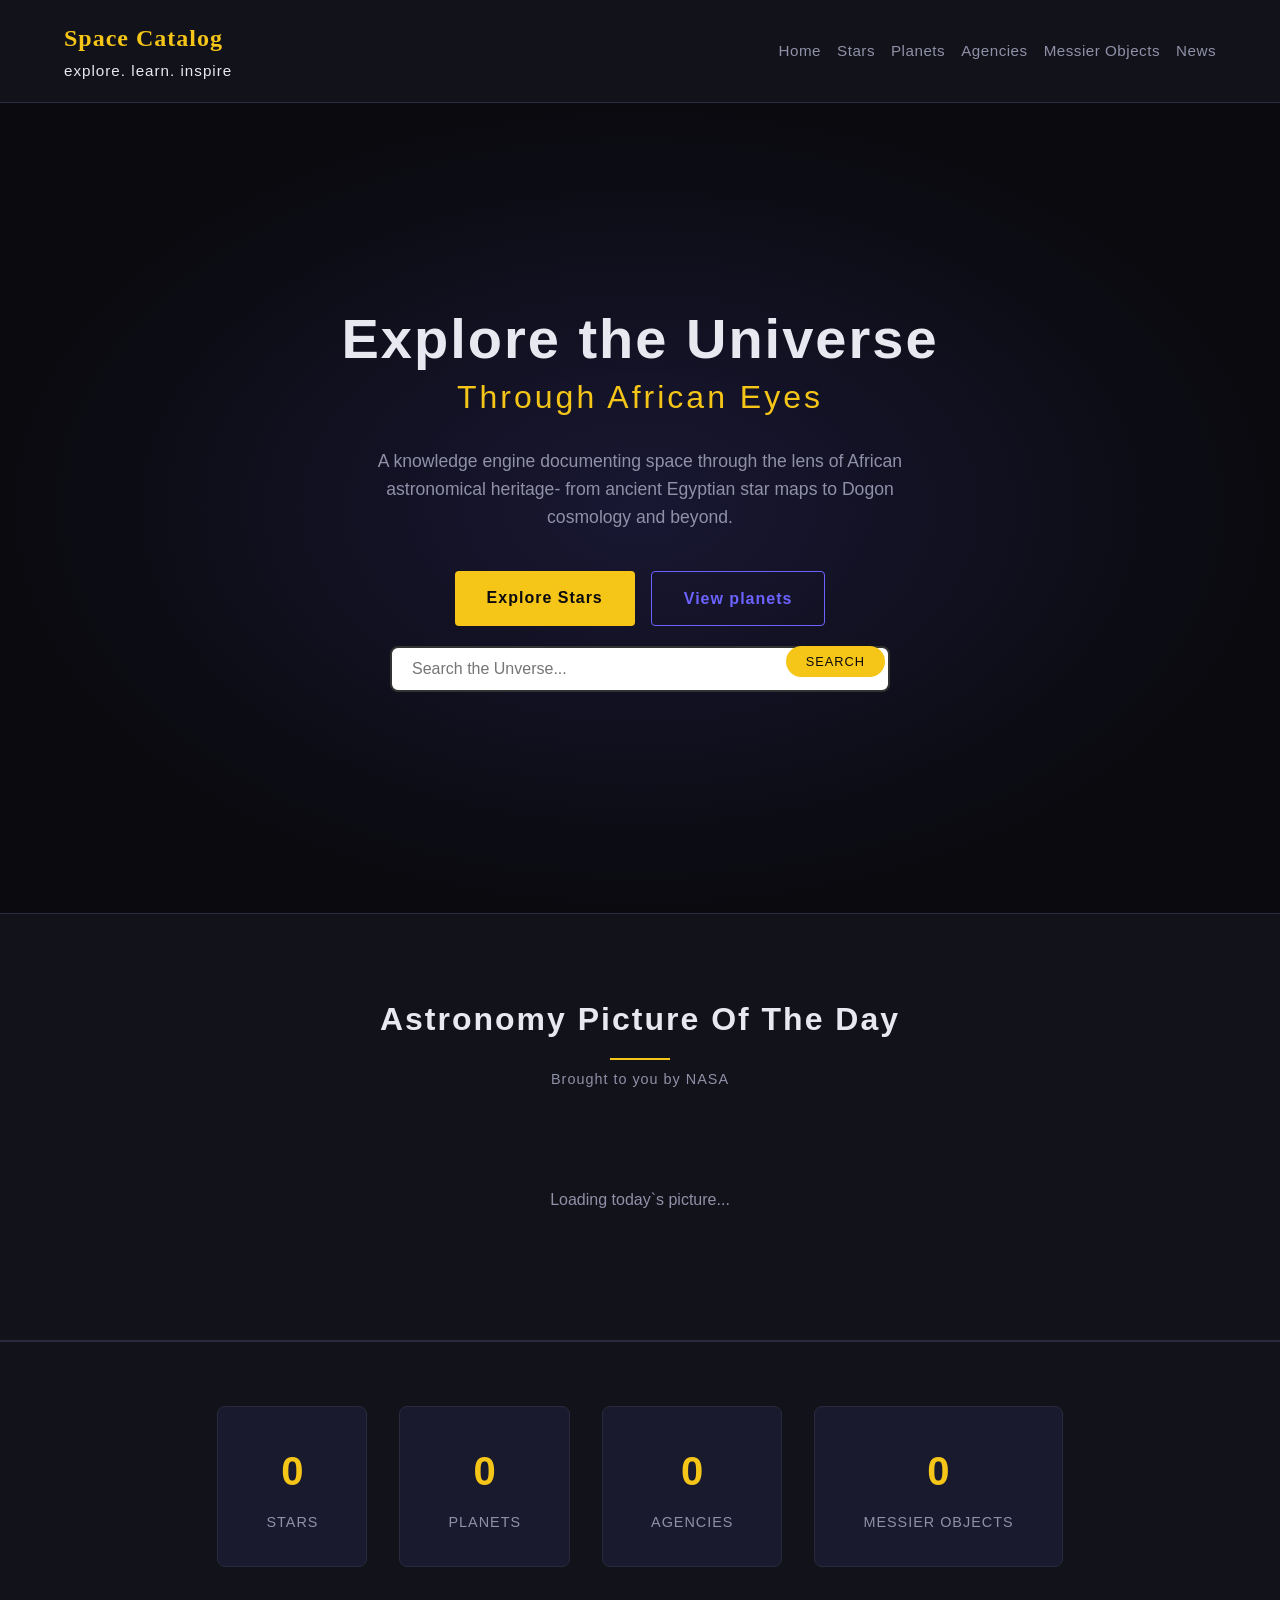
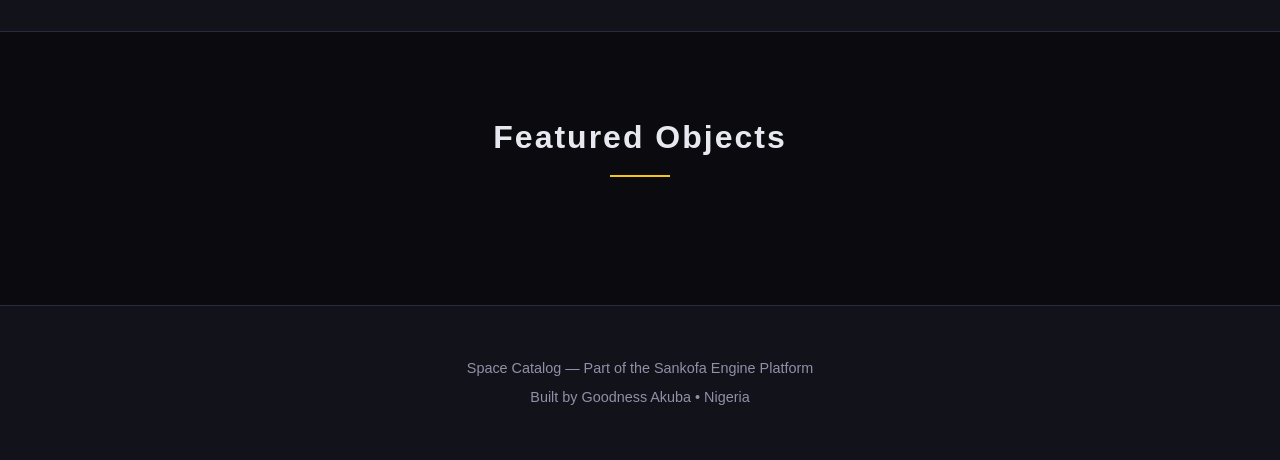
==== frontend/index.html @ db817db7 "update styles.css" ====
<!doctype html>
<html lang="en">
    <head>
        <meta charset="UTF-8" />
        <meta name="viewport" content="width=device-width initial-scale=1.0" />
        <title>Space Catalog</title>
        <link rel="stylesheet" href="style/css/styles.css" />
        <link rel="icon" type="image/png" href="logo.png" />
    </head>
    <body>
        <!--Navigation-->
        <nav class="navbar">
            <div class="nav-brand">
                <h1>Space Catalog</h1>
                <span>EXPLORE. LEARN. INSPIRE</span>
            </div>
            <ul class="nav-links">
                <li><a href="index.html">Home</a></li>
                <li><a href="stars.html">Stars</a></li>
                <li><a href="planets.html">Planets</a></li>
                <li><a href="agencies.html">Agencies</a></li>
                <li><a href="messier_objects.html">Messier Objects</a></li>
                <li><a href="news.html">News</a></li>
            </ul>
        </nav>
        <!--Hero section -->
        <section class="hero">
            <div class="hero-content">
                <h2>Explore the Universe</h2>
                <h3>Through African Eyes</h3>
                <p>
                    A knowledge engine documenting space through the lens of
                    African astronomical heritage- from ancient Egyptian star
                    maps to Dogon cosmology and beyond.
                </p>
                <div class="hero-buttons">
                    <a href="stars.html" class="btn-primary">Explore Stars</a>
                    <a href="planets.html" class="btn-secondary"
                        >View planets</a
                    >
                </div>
                <div class="search-wrapper">
                    <input
                        type="text"
                        id="search-input"
                        placeholder="Search the Unverse..."
                    />
                    <button type="submit" id="search-btn">Search</button>
                    <div id="search-results" style="display: none"></div>
                </div>
            </div>
        </section>

        <!--APOD section -->
        <section class="apod">
            <h2>Astronomy Picture Of The Day</h2>
            <p class="apod-subtitle">Brought to you by NASA</p>
            <div class="apod-container" id="apod-container">
                <div class="apod-loading" id="apod-loading">
                    <p>Loading today`s picture...</p>
                </div>
            </div>
        </section>

        <!--Stars section -->
        <section class="stats">
            <div class="stat-card">
                <h3 id="star-count">0</h3>
                <p>Stars</p>
            </div>
            <div class="stat-card">
                <h3 id="planet-count">0</h3>
                <p>Planets</p>
            </div>
            <div class="stat-card">
                <h3 id="agency-count">0</h3>
                <p>Agencies</p>
            </div>
            <div class="stat-card">
                <h3 id="messier-count">0</h3>
                <p>Messier Objects</p>
            </div>
        </section>

        <!--Featured section -->
        <section class="featured">
            <h2>Featured Objects</h2>
            <div class="cards-grids" id="featured-cards"></div>
        </section>

        <!--Footer -->
        <footer class="footer">
            <p>Space Catalog &mdash; Part of the Sankofa Engine Platform</p>
            <p>Built by Goodness Akuba &bull; Nigeria</p>
        </footer>

        <script src="static/api.js"></script>
        <script src="static/main.js"></script>
        <script src="static/search.js"></script>
    </body>
</html>
---- frontend/style/css/styles.css ----
/* =========================
SPACE CATALOG GLOBAL STYLES
============================ */

* {
    margin: 0;
    padding: 0;
    box-sizing: border-box;
}

:root {
    --bg-primary: #0a0a0f;
    --bg-secondary: #12121a;
    --bg-card: #1a1a2e;
    --accent-gold: #f5c518;
    --accent-purple: #6c63ff;
    --text-primary: #e8e8f0;
    --text-secondary: #9090a8;
    --border-color: #2a2a3e;
    --glow-gold: 0 0 20px rgba(245, 197, 24, 0.3);
    --glow-purple: 0 0 20px rgba(108, 99, 255, 0.3);
}
html {
    scroll-behavior: smooth;
}
body {
    background-color: var(--bg-primary);
    color: var(--text-primary);
    font-family: "Segoe UI", Tahoma, Geneva, Verdana, sans-serif;
    line-height: 1.6;
}
a {
    text-decoration: none;
    color: inherit;
}
/* ==========================
   NAVBAR
   ========================== */

.navbar {
    display: flex;
    justify-content: space-between;
    align-items: center;
    padding: 1.2rem 4rem;
    background-color: var(--bg-secondary);
    border-bottom: 1px solid var(--border-color);
    position: sticky;
    top: 0;
    z-index: 100;
}
.nav-brand h1 {
    font-size: 1.5rem;
    color: var(--accent-gold);
    letter-spacing: 1px;
    font-family: san-serif;
}
.nav-brand span {
    font-size: 0.95rem;
    letter-spacing: 1px;
    text-transform: lowercase;
}
.nav-links {
    display: flex;
    list-style: none;
    grid-template-columns: repeat(2, 1fr);
    gap: 1rem;
}
.nav-links a {
    color: var(--text-secondary);
    font-size: 0.95rem;
    letter-spacing: 0.5px;
    transition: color 0.3s ease;
}
.nav-links a:hover {
    color: var(--accent-gold);
}
/* The wrapper needs to be relative so the results can be absolute */
.search-wrapper {
    position: relative;
    width: 100%;
    max-width: 500px;
    margin: 20px auto;
}
#search-btn {
    position: absolute;
    border-radius: 25px;
    padding: 8px 20px;
    right: 5px;
    border: none;
    background-color: var(--accent-gold);
    color: var(--bg-primary);
    font-weight: 400;
    cursor: pointer;
    transition: all 0.3s;
    text-transform: uppercase;
    font-size: 0.8rem;
    letter-spacing: 1px;
}

#search-btn:hover {
    background-color: white;
    box-shadow: var(--glow-gold);
    transform: scale(1.05);
}

#search-btn:active {
    transform: scale(0.95);
}
/* Styling the actual input box */
#search-input {
    width: 100%;
    padding: 12px 20px;
    font-size: 16px;
    border: 2px solid #333;
    border-radius: 8px;
    background-color: white;
    color: black;
    outline: none;
    transition: border-color 0.3s;
}

#search-input:focus {
    border-color: var(--accent-gold); /* Highlights blue when you click it */
}

/* The results dropdown - This is the "Floating" logic */
#search-results {
    position: absolute;
    top: 100%; /* Sits exactly below the input */
    left: 0;
    right: 0;
    background-color: #222;
    border: 1px solid var(--border-color);
    border-radius: 0 0 8px 8px;
    z-index: 1000; /* Makes it stay on top of other content */
    max-height: 400px;
    overflow-y: auto; /* Adds a scrollbar if there are many results */
    box-shadow: 0 4px 12px rgba(0, 0, 0, 0.5);
}

/* Styling the "Manufactured" items we created in JS */
.search-result-item {
    padding: 12px;
    border-bottom: 1px solid var(--border-color);
    transition: background 0.2s;
}

.search-result-item:hover {
    background-color: #333;
}

.search-result-item a {
    text-decoration: none;
    color: var(--text-secondary);
    display: block;
}

.result-name {
    font-weight: bold;
    display: block;
    color: var(--text-primary);
}

.result-type {
    font-size: 12px;
    text-transform: uppercase;
    color: var(--text-secondary);
}
/* =======================
    HERO
   =======================*/

.hero {
    min-height: 90vh;
    display: flex;
    align-items: center;
    justify-content: center;
    text-align: center;
    padding: 4rem 2rem;
    background: radial-gradient(
        ellipse at center,
        rgba(108, 99, 255, 0.15) 0%,
        rgba(10, 10, 15, 0) 70%
    );
    position: relative;
    overflow: hidden;
}
.hero::before {
    content: "";
    position: absolute;
    width: 300px;
    height: 300px;
    background: radial-gradient(
        ellipse at circle,
        rgba(108, 99, 255, 0.1) 0%,
        transparent 70%
    );
    bottom: 20%;
    right: 10%;
    border-radius: 50%;
}
.hero-content {
    max-width: 700px;
    position: relative;
    z-index: 1;
}

.hero-content h2 {
    font-size: 3.5rem;
    font-weight: 700;
    color: var(--text-primary);
    letter-spacing: 2px;
    line-height: 1.2;
}

.hero-content h3 {
    font-size: 2rem;
    font-weight: 400;
    color: var(--accent-gold);
    margin-bottom: 1.5rem;
    letter-spacing: 3px;
}
.hero-content p {
    font-size: 1.1rem;
    color: var(--text-secondary);
    margin-bottom: 2.5rem;
    max-width: 550px;
    margin-left: auto;
    margin-right: auto;
}

.hero-buttons {
    display: flex;
    gap: 1rem;
    justify-content: center;
    flex-wrap: wrap;
}

.btn-primary {
    background-color: var(--accent-gold);
    color: #0a0a0f;
    padding: 0.85rem 2rem;
    border-radius: 4px;
    font-weight: 600;
    letter-spacing: 1px;
    transition:
        box-shadow 0.3s ease,
        transform 0.3s ease;
}

.btn-primary:hover {
    box-shadow: var(--glow-gold);
    transform: translateY(-2px);
}

.btn-secondary {
    border: 1px solid var(--accent-purple);
    color: var(--accent-purple);
    padding: 0.85rem 2rem;
    border-radius: 4px;
    font-weight: 600;
    letter-spacing: 1px;
    transition:
        box-shadow 0.3s ease,
        transform 0.3s ease;
}

.btn-secondary:hover {
    box-shadow: var(--glow-purple);
    transform: translateY(-2px);
}

/* =====================
    STATS
    ==================== */

.stats {
    display: flex;
    justify-content: center;
    gap: 2rem;
    padding: 4rem 4rem;
    flex-wrap: wrap;
    background-color: var(--bg-secondary);
    border-top: 1px solid var(--border-color);
    border-bottom: 1px solid var(--border-color);
}

.stat-card {
    text-align: center;
    padding: 2rem 3rem;
    background-color: var(--bg-card);
    border: 1px solid var(--border-color);
    border-radius: 8px;
    min-width: 150px;
    transition:
        box-shadow 0.3s ease,
        transform 0.3s ease;
}

.stat-card:hover {
    box-shadow: var(--glow-gold);
    transform: translateY(-4px);
}

.stat-card h3 {
    font-size: 2.5rem;
    color: var(--accent-gold);
    font-weight: 700;
}

.stat-card p {
    color: var(--text-secondary);
    font-size: 0.9rem;
    letter-spacing: 1px;
    text-transform: uppercase;
    margin-top: 0.5rem;
}

/* =================
  FEATURED
  ================== */

.featured {
    padding: 5rem 4rem;
}

.featured h2 {
    text-align: center;
    font-size: 2rem;
    color: var(--text-primary);
    margin-bottom: 3rem;
    letter-spacing: 2px;
}

.featured h2::after {
    content: "";
    display: block;
    width: 60px;
    height: 2px;
    background-color: var(--accent-gold);
    margin: 0.75rem auto 0;
}

.cards-grids {
    display: grid;
    grid-template-columns: repeat(auto-fit, minmax(280px, 1fr));
    gap: 2rem;
    max-width: 1100px;
    margin: 0 auto;
}

.card {
    background-color: var(--bg-card);
    border: 1px solid var(--border-color);
    border-radius: 8px;
    padding: 2rem;
    transition:
        box-shadow 0.3s ease,
        transform 0.3s ease;
}

.card:hover {
    box-shadow: var(--glow-purple);
    transform: translateY(-4px);
}

.card h3 {
    font-size: 1.3rem;
    color: var(--accent-gold);
    margin-bottom: 0.5rem;
}

.card-type {
    font-size: 0.8rem;
    color: var(--accent-purple);
    text-transform: uppercase;
    letter-spacing: 1px;
    margin-bottom: 1rem;
}

.card p {
    color: var(--text-secondary);
    font-size: 0.95rem;
    line-height: 1.7;
    margin-bottom: 1.5rem;
}

.card-link {
    color: var(--accent-gold);
    font-size: 0.9rem;
    font-weight: 600;
    letter-spacing: 1px;
    border-bottom: 1px solid var(--accent-gold);
    padding-bottom: 2px;
    transition: opacity 0.3s ease;
}

.card-link:hover {
    opacity: 0.7;
}

/* ===================
    FOOTER
    ================== */
.footer {
    text-align: center;
    padding: 3rem 2rem;
    background-color: var(--bg-secondary);
    border-top: 1px solid var(--border-color);
    color: var(--text-secondary);
    font-size: 0.9rem;
    line-height: 2;
}

/* ===========================
        SCROLLBAR
        ========================== */
::-webkit-scrollbar {
    width: 6px;
}

::-webkit-scrollbar-track {
    background: var(--bg-primary);
}

::-webkit-scrollbar-thumb {
    background: var(--border-color);
    border-radius: 3px;
}

::-webkit-scrollbar-thumb:hover {
    background: var(--accent-purple);
}

/* ===========================
   APOD SECTION
   ========================== */
.apod {
    padding: 5rem 4rem;
    background-color: var(--bg-secondary);
    border-top: 1px solid var(--border-color);
    border-bottom: 1px solid var(--border-color);
}

.apod h2 {
    text-align: center;
    font-size: 2rem;
    color: var(--text-primary);
    margin-bottom: 0.5rem;
    letter-spacing: 2px;
}

.apod h2:after {
    content: "";
    display: block;
    width: 60px;
    height: 2px;
    background-color: var(--accent-gold);
    margin: 0.75rem auto 0;
}
.apod-subtitle {
    text-align: center;
    color: var(--text-secondary);
    font-size: 0.9rem;
    letter-spacing: 1px;
    margin-bottom: 3rem;
}

.apod-container {
    display: grid;
    grid-template-columns: 1fr 1fr;
    gap: 3rem;
    max-width: 1100px;
    margin: 0 auto;
    align-items: start;
}

.apod-image-wrapper {
    border-radius: 8px;
    overflow: hidden;
    border: 1px solid var(--border-color);
    box-shadow: var(--glow-purple);
}
.apod-image {
    width: 100%;
    height: auto;
    display: block;
}

.apod-video-wrapper {
    border-radius: 8px;
    overflow: hidden;
    border: 1px solid var(--border-color);
    position: relative;
    padding-bottom: 56.25%;
    height: 0;
}

.apod-video {
    position: absolute;
    top: 0;
    left: 0;
    width: 100%;
    height: 100%;
}

.apod-info {
    display: flex;
    flex-direction: column;
    gap: 1rem;
}

.apod-title {
    font-size: 1.5rem;
    color: var(--accent-gold);
    line-height: 1.4;
}

.apod-date {
    font-size: 0.85rem;
    color: var(--accent-purple);
    letter-spacing: 1px;
    text-transform: uppercase;
}

.apod-explanation {
    color: var(--text-secondary);
    font-size: 0.95rem;
    line-height: 1.8;
}

.apod-loading {
    text-align: center;
    color: var(--text-secondary);
    padding: 3rem;
    grid-column: 1 / -1;
}
/* ===========================
   PAGE HERO
   =========================== */

.page-hero {
    padding: 4rem;
    text-align: center;
    background: radial-gradient(
        ellipse at center,
        rgba(108, 99, 255, 0.1) 0%,
        rgba(10, 10, 15, 0) 70%
    );
    border-bottom: 1px solid var(--border-color);
}

.page-hero h2 {
    font-size: 3rem;
    color: var(--accent-gold);
    letter-spacing: 3px;
    margin-bottom: 1rem;
}

.page-hero p {
    color: var(--text-secondary);
    font-size: 1rem;
    letter-spacing: 1px;
}

/* ===========================
   CATALOG GRID
   =========================== */

.catalog {
    padding: 4rem;
}

.catalog-grid {
    display: grid;
    grid-template-columns: repeat(auto-fit, minmax(320px, 1fr));
    gap: 2rem;
    max-width: 1200px;
    margin: 0 auto;
}

.catalog-card {
    background-color: var(--bg-card);
    border: 1px solid var(--border-color);
    border-radius: 8px;
    padding: 2rem;
    transition:
        box-shadow 0.3s ease,
        transform 0.3s ease;
}

.catalog-card:hover {
    box-shadow: var(--glow-purple);
    transform: translateY(-4px);
}

.catalog-card-header {
    display: flex;
    justify-content: space-between;
    align-items: center;
    margin-bottom: 1rem;
}

.catalog-card-header h3 {
    font-size: 1.3rem;
    color: var(--accent-gold);
}

.catalog-badge {
    font-size: 0.75rem;
    color: var(--accent-purple);
    border: 1px solid var(--accent-purple);
    padding: 0.2rem 0.6rem;
    border-radius: 20px;
    letter-spacing: 1px;
}

.catalog-description {
    color: var(--text-secondary);
    font-size: 0.9rem;
    line-height: 1.7;
    margin-bottom: 1.5rem;
}

.catalog-details {
    display: flex;
    flex-direction: column;
    gap: 0.5rem;
    margin-bottom: 1.5rem;
    padding: 1rem;
    background-color: var(--bg-secondary);
    border-radius: 6px;
}

.detail {
    display: flex;
    justify-content: space-between;
    font-size: 0.85rem;
    grid-template-columns: 1fr 1fr;
    gap: 0.5rem;
    width: 100%;
}

.detail-label {
    color: var(--text-secondary);
}

.detail-value {
    color: var(--text-primary);
    font-weight: normal;
}

.african-context {
    border-top: 1px solid var(--border-color);
    padding-top: 1rem;
}

.african-context h4 {
    color: var(--accent-gold);
    font-size: 0.85rem;
    letter-spacing: 1px;
    text-transform: uppercase;
    margin-bottom: 0.5rem;
    align-items: center;
}

.african-context p {
    color: var(--text-secondary);
    font-size: 0.85rem;
    line-height: 1.6;
    align-items: center;
}

.loading {
    color: var(--text-secondary);
    text-align: center;
    padding: 3rem;
}
.card-image {
    width: 100%;
    height: 190px;
    object-fit: cover;
    border-radius: 8px;
    margin-bottom: 12px;
    display: block;
}

.detail-image {
    width: 400px;
    height: 400px;
    object-fit: cover;
    border-radius: 12px;
    margin-bottom: 24px;
    flex-shrink: 0;
}
.catalog-card {
    overflow: hidden;
}
.detail-card {
    display: flex;
    gap: 1rem;
    align-items: flex-start;
    flex-direction: column;
}
.detail-african {
    display: grid;
    grid-template-columns: repeat(3, 1fr);
    gap: 1.5rem;
}
.detail-info {
    flex: 1;
}
.detail-top {
    display: flex;
    flex-direction: row;
    gap: 2rem;
    align-items: flex-start;
}
/* News page */
.page-header {
    padding: 4rem;
    text-align: center;
    background: radial-gradient(
        ellipse at center,
        rgba(108, 99, 255, 0.1) 0%,
        rgba(10, 10, 15, 0) 70%
    );
    border-bottom: 1px solid var(--border-color);
}

.page-header h2 {
    font-size: 3rem;
    color: var(--accent-gold);
    letter-spacing: 3px;
    margin-bottom: 1rem;
}

.page-header p {
    color: var(--text-secondary);
    font-size: 1rem;
    letter-spacing: 1px;
}
.news-section {
    padding: 2rem;
    max-width: 1200px;
    margin: 0 auto;
}

.news-grid {
    display: grid;
    grid-template-columns: repeat(autofill, minmax(min(320px, 100%)) 1fr);
    gap: 2rem;
}

.news-card {
    background: #1a1a2e;
    border-radius: 12px;
    overflow: hidden;
    transition: transform 0.2s;
}

.news-card:hover {
    transform: translateY(-4px);
}

.news-image {
    width: 100%;
    height: 200px;
    object-fit: cover;
}

.news-content {
    padding: 1.2rem;
}

.news-source {
    color: #f5c518;
    font-size: 0.75rem;
    text-transform: uppercase;
    letter-spacing: 1px;
}

.news-title {
    color: #ffffff;
    font-size: 1rem;
    margin: 0.5rem 0;
    line-height: 1.4;
}

.news-date {
    color: #888;
    font-size: 0.8rem;
    margin-bottom: 0.5rem;
}

.news-summary {
    color: #ccc;
    font-size: 0.9rem;
    line-height: 1.6;
    margin-bottom: 1rem;
    display: -webkit-box;
    -webkit-line-clamp: 3;
    -webkit-box-orient: vertical;
    overflow: hidden;
    /* limits summary to 3 lines with ellipsis */
}

.news-btn {
    display: inline-block;
    font-size: 1.2rem;
    padding: 0.5rem 1rem;
}

.news-loading {
    color: #ccc;
    text-align: center;
    padding: 2rem;
}
/*pagination*/
.pagination {
    display: flex;
    justify-content: center;
    align-items: center;
    gap: 2rem;
    padding: 3rem 2rem;
}
#prev-btn,
#next-btn {
    background-color: var(--accent-gold);
    color: var(--text-primary);
    border: none;
    padding: 0.85rem 2rem;
    border-radius: 4px;
    font-size: 1rem;
    font-weight: 600;
    cursor: pointer;
    letter-spacing: 1px;
    transition:
        opacity 0.3s ease,
        0.3s ease;
    min-width: 120px;
}
#prev-btn:hover:not(:disabled),
#next-btn:hover:not(:disabled) {
    opacity: 0.85;
    transform: translateY(-2px);
}
#prev-btn:disabled,
#next-btn:disabled {
    background-color: var(--bordr-color);
    color: var(--text-secondary);
    cursor: not-allowed;
    transform: none;
    opacity: 0.5;
}

.page-info {
    color: var(--text-secondary);
    font-size: 0.9rem;
    min-width: 120px;
    text-align: center;
}
/* ===================
    MOBILE RESPONSIVE FIXES
    ==================== */
@media (max-width: 768px) {
    /*NAVBAR*/
    @media (max-width: 768px) {
        .navbar {
            flex-direction: column;
            align-items: center;
            padding: 1rem;
            gap: 1rem;
        }

        .nav-links {
            display: flex;
            flex-wrap: wrap;
            /* allows links to wrap naturally to the next line */
            justify-content: center;
            /* centers all links */
            gap: 0.6rem;
            /* tighter gap so they don't spread too wide */
            padding: 0;
        }

        .nav-links li a {
            font-size: 0.85rem;
            /* slightly smaller text so links fit better */
            padding: 0.3rem 0.5rem;
            display: inline-block;
        }
    }
    /*HERO*/
    .hero {
        padding: 3rem 1rem;
        min-height: auto;
    }
    .hero-content h2 {
        font-size: 2.2rem;
    }
    .hero-content h3 {
        font-size: 1.3rem;
        letter-spacing: 1px;
    }
    .hero-content p {
        font-size: 1rem;
    }

    /*GENERAL SECTION PADDING*/
    .featured,
    .catalog,
    .apod,
    .page-hero {
        padding: 2rem 1rem;
    }

    /*APOD SECTION*/
    .apod-container {
        grid-template-columns: 1fr;
    }
    /*DETAIL PAGE FIX*/
    .detail-top {
        flex-direction: column;
        align-items: flex-start;
    }
    .detail-image {
        width: 100%;
        height: auto;
    }

    /*AFRICAN GRID*/
    .detail-african {
        grid-template-columns: 1fr;
    }

    /*CARD GRIDS*/
    .cards-grids,
    .catalog-grid {
        grid-template-columns: 1fr;
    }

    /*CARD PADDING*/
    .card,
    .catalog-card,
    .detail-card {
        padding: 2rem;
    }

    /*PAGE TITLES*/
    .page-hero h2 {
        font-size: 2rem;
    }

    /*STATS*/
    .stats {
        padding: 2rem 1rem;
        gap: 1rem;
    }

    .stat-card {
        width: 100%;
    }

    /*FIX LONG TEXT OVERFLOW*/
    P,
    h1,
    h2,
    h3,
    h4 {
        word-wrap: break-word;
        overflow-wrap: break-word;
    }
    .news-grid {
        grid-template-columns: 1fr;
    }
    .pagination {
        padding: 2rem 1rem;
        gap: 1rem;
    }
    #prev-btn,
    #next-btn {
        padding: 0.7rem 1.2rem;
        font-size: 0.9rem;
        min-width: 90px;
    }
    /* Base styles (Mobile First) */
    .search-wrapper {
        width: 95%; /* Give it some breathing room on small screens */
        max-width: 500px;
        margin: 10px auto;
    }

    #search-input {
        font-size: 16px; /* CRITICAL: Browsers zoom in automatically if font is < 16px */
        padding: 15px; /* Larger tap area for fingers */
    }

    /* The Results Dropdown on Mobile */
    #search-results {
        /* On small screens, we make it wider to use the space */
        width: 100%;
        max-height: 70vh; /* Don't let it cover more than 70% of the screen height */
    }

    /* The "Tap Targets" */
    .search-result-item {
        padding: 18px 12px; /* Extra vertical padding for easier tapping */
    }
}
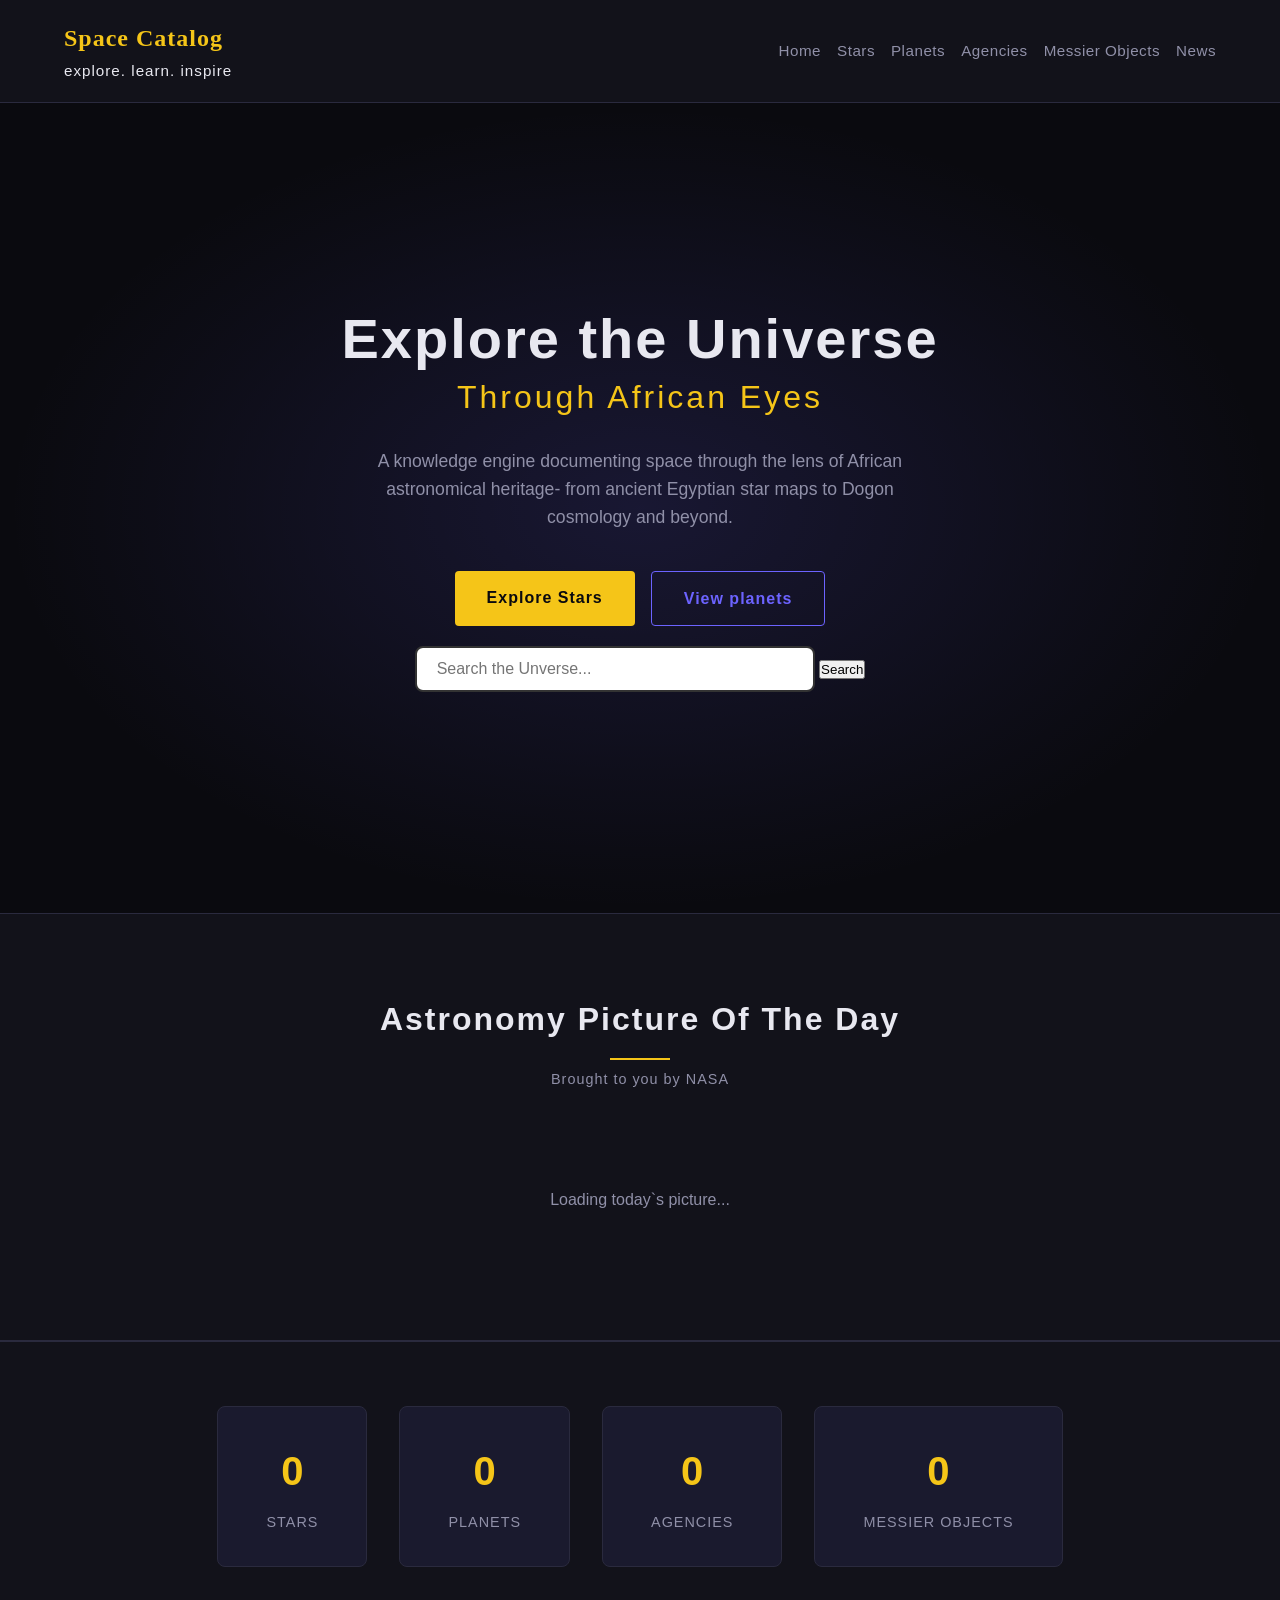
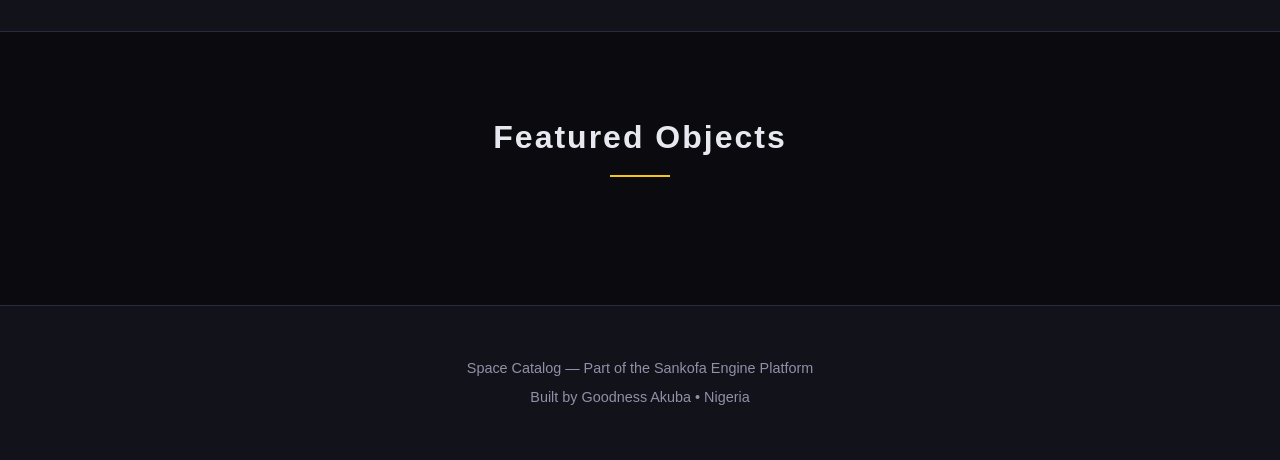
==== commit 9c3aa0a7: "update search.js" ====
--- a/frontend/index.html
+++ b/frontend/index.html
@@ -45,7 +45,7 @@
                         id="search-input"
                         placeholder="Search the Unverse..."
                     />
-                    <button type="submit" id="search-btn">Search</button>
+                    <button type="submit" id="search-button">Search</button>
                     <div id="search-results" style="display: none"></div>
                 </div>
             </div>
--- a/frontend/style/css/styles.css
+++ b/frontend/style/css/styles.css
@@ -83,8 +83,7 @@
 }
 #search-btn {
     position: absolute;
-    border-radius: 25px;
-    padding: 8px 20px;
+    padding: 15px 25px;
     right: 5px;
     border: none;
     background-color: var(--accent-gold);
@@ -108,7 +107,7 @@
 }
 /* Styling the actual input box */
 #search-input {
-    width: 100%;
+    width: 80%;
     padding: 12px 20px;
     font-size: 16px;
     border: 2px solid #333;
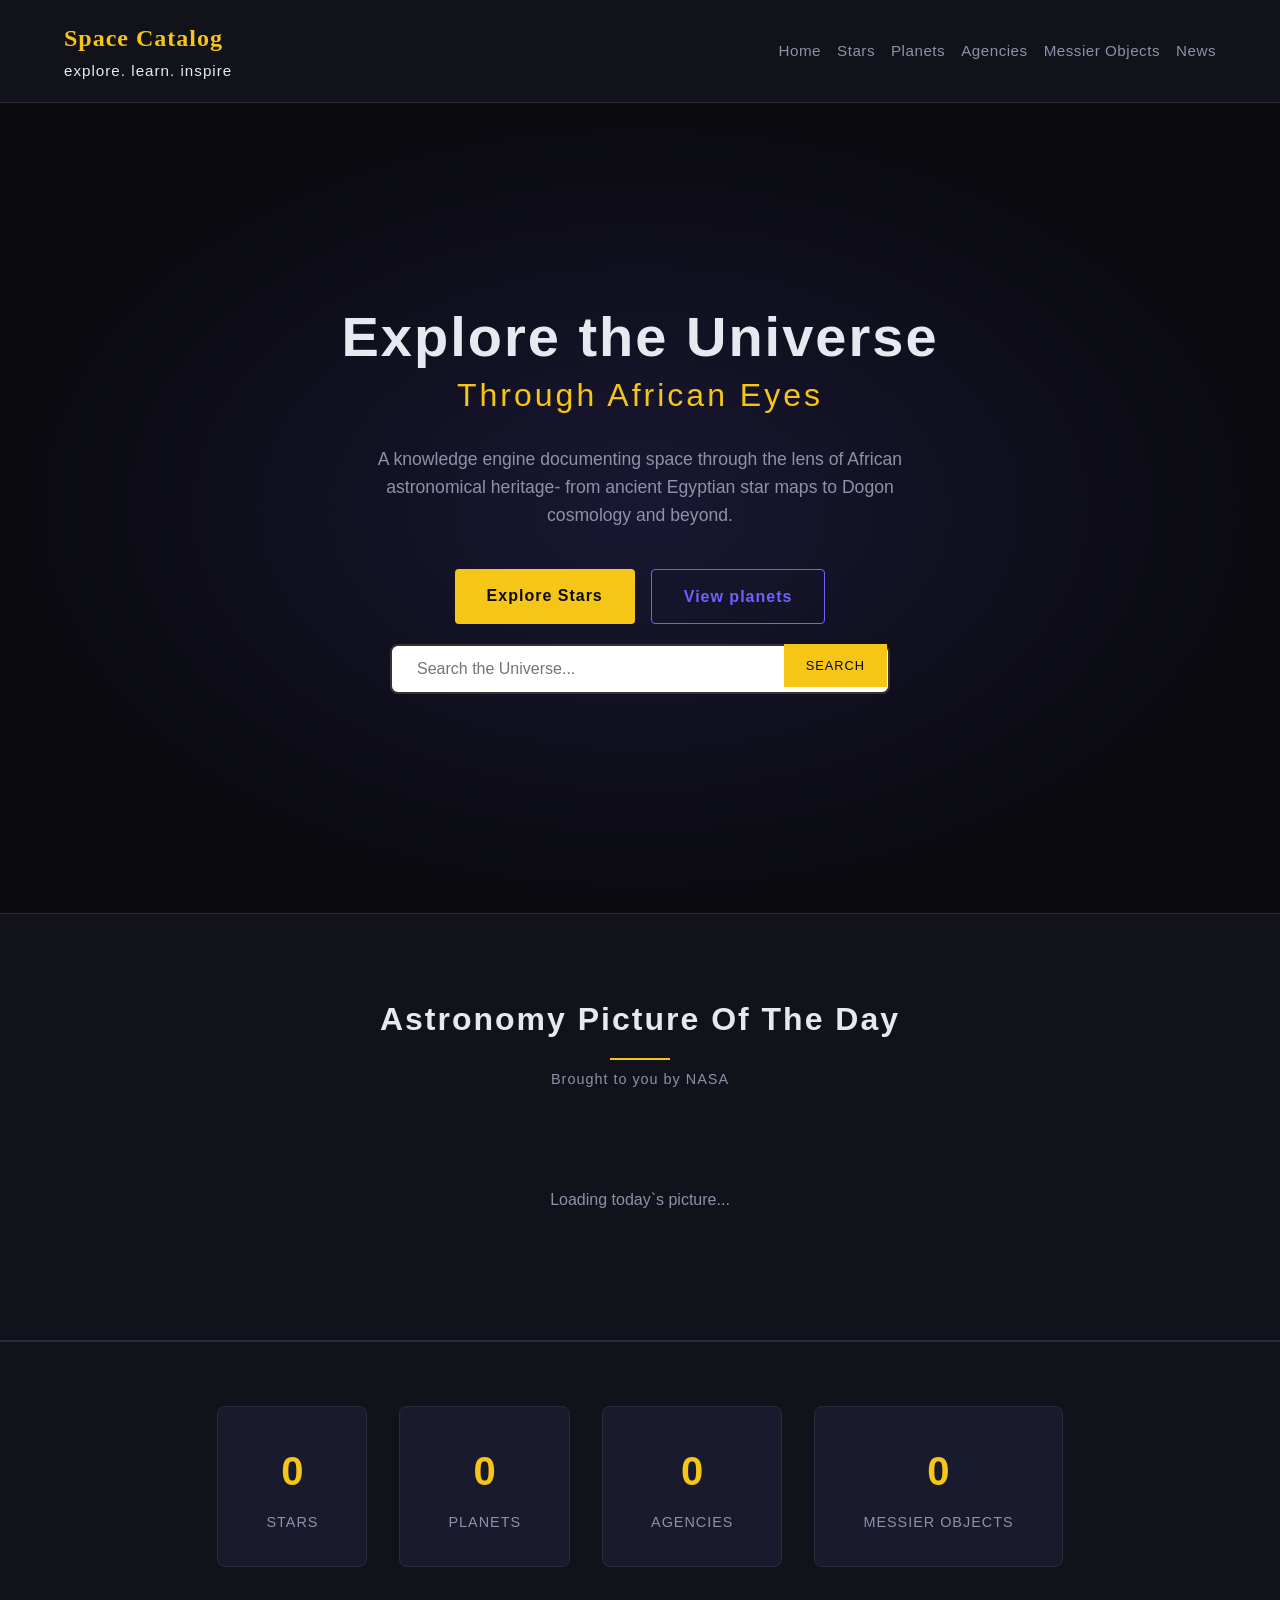
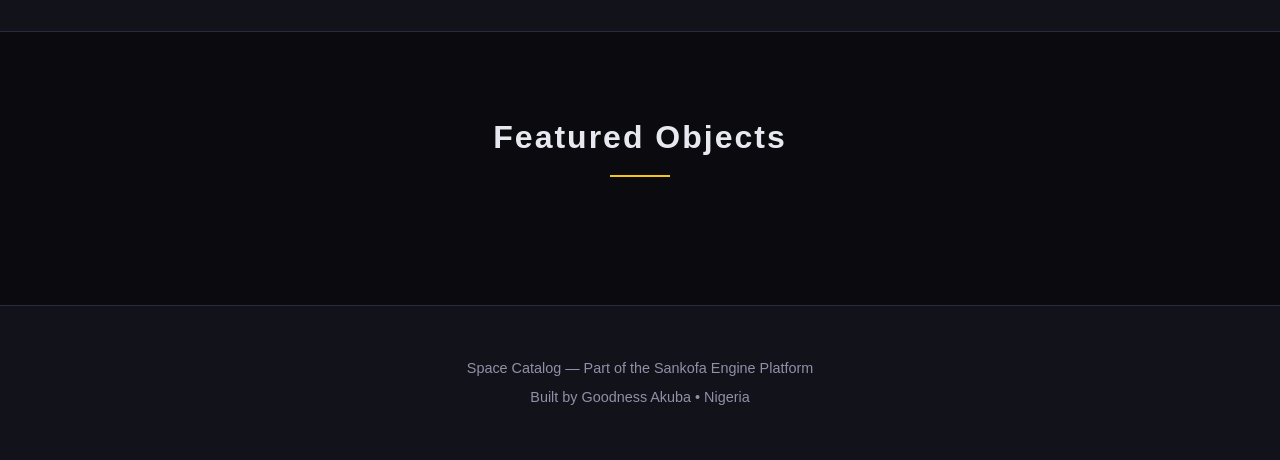
==== commit e3ea2ba3: "Update index.html" ====
--- a/frontend/index.html
+++ b/frontend/index.html
@@ -43,7 +43,7 @@
                     <input
                         type="text"
                         id="search-input"
-                        placeholder="Search the Unverse..."
+                        placeholder="Search the Universe..."
                     />
                     <button type="submit" id="search-button">Search</button>
                     <div id="search-results" style="display: none"></div>
--- a/frontend/style/css/styles.css
+++ b/frontend/style/css/styles.css
@@ -81,10 +81,10 @@
     max-width: 500px;
     margin: 20px auto;
 }
-#search-btn {
+#search-button {
     position: absolute;
-    padding: 15px 25px;
-    right: 5px;
+    padding: 14px 22px;
+    right: 3px;
     border: none;
     background-color: var(--accent-gold);
     color: var(--bg-primary);
@@ -96,19 +96,19 @@
     letter-spacing: 1px;
 }
 
-#search-btn:hover {
+#search-button:hover {
     background-color: white;
     box-shadow: var(--glow-gold);
     transform: scale(1.05);
 }
 
-#search-btn:active {
+#search-button:active {
     transform: scale(0.95);
 }
 /* Styling the actual input box */
 #search-input {
-    width: 80%;
-    padding: 12px 20px;
+    width: 100%;
+    padding: 14px 25px;
     font-size: 16px;
     border: 2px solid #333;
     border-radius: 8px;
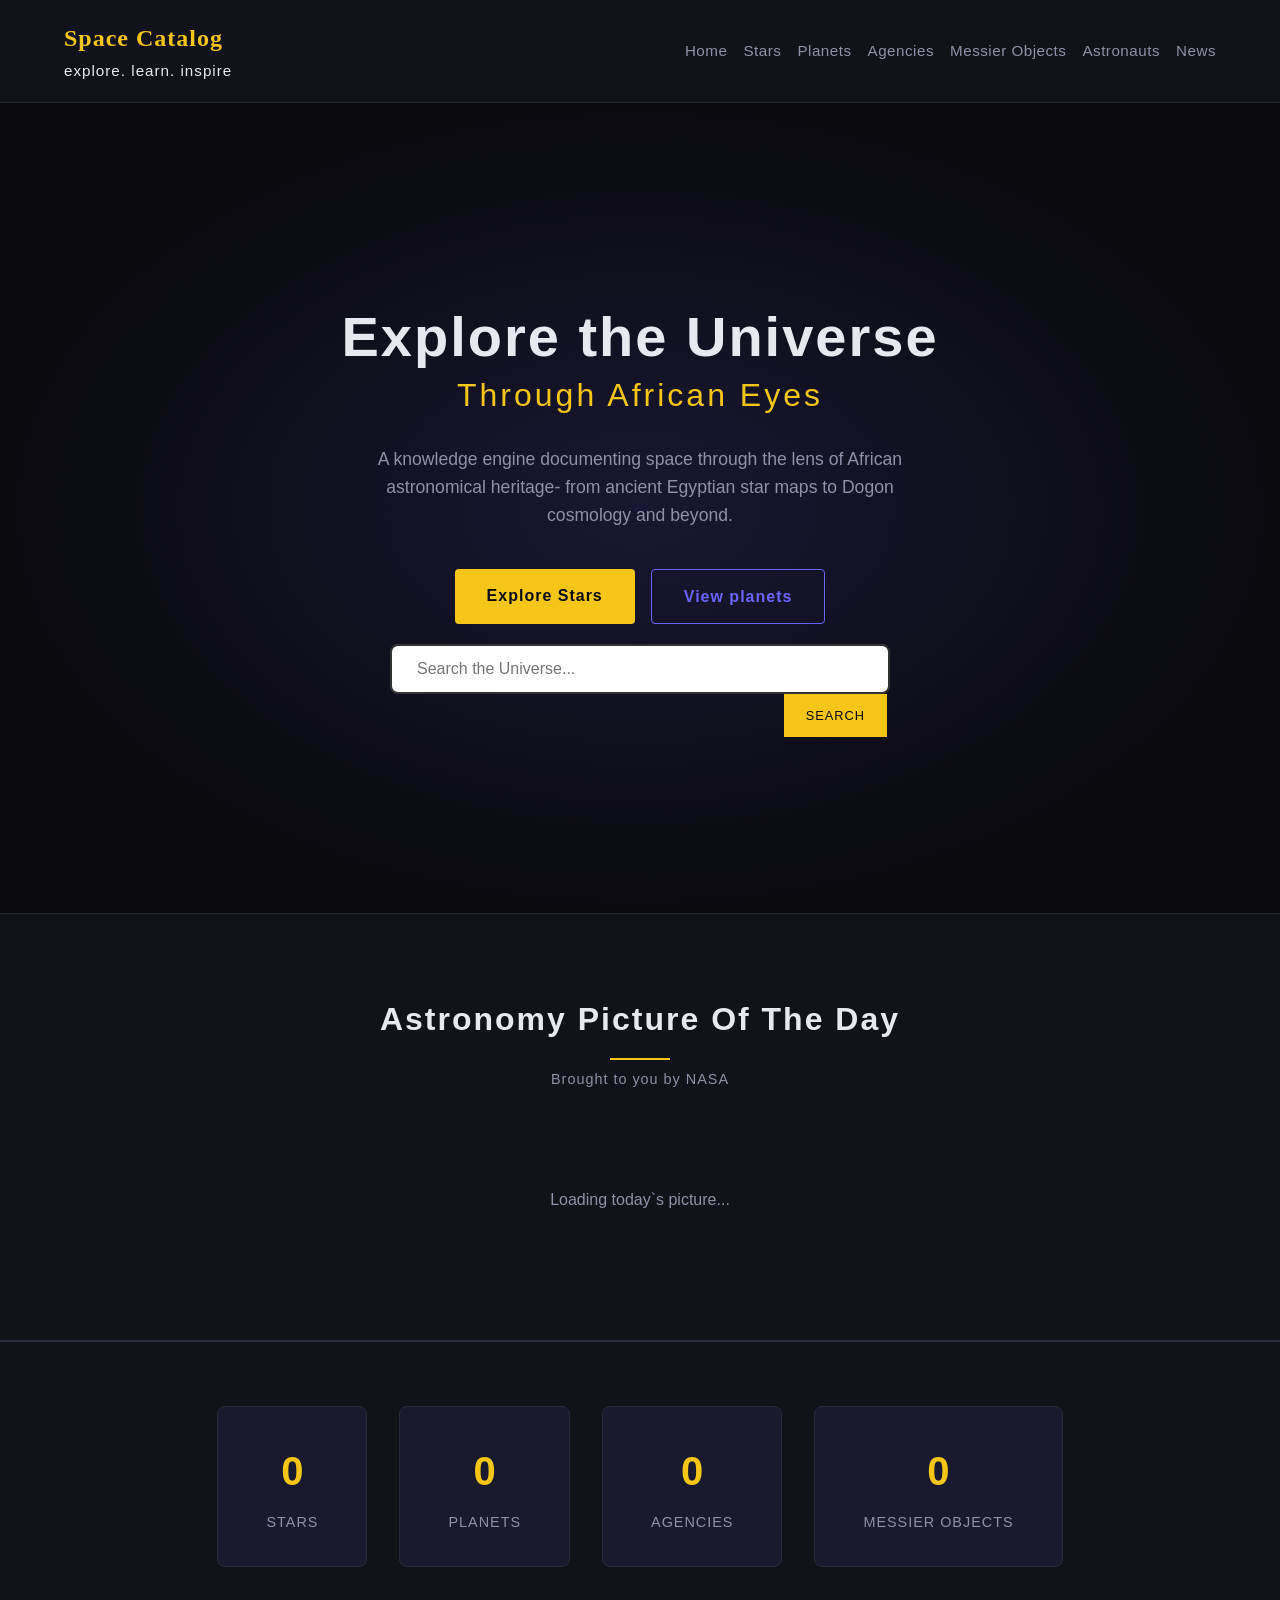
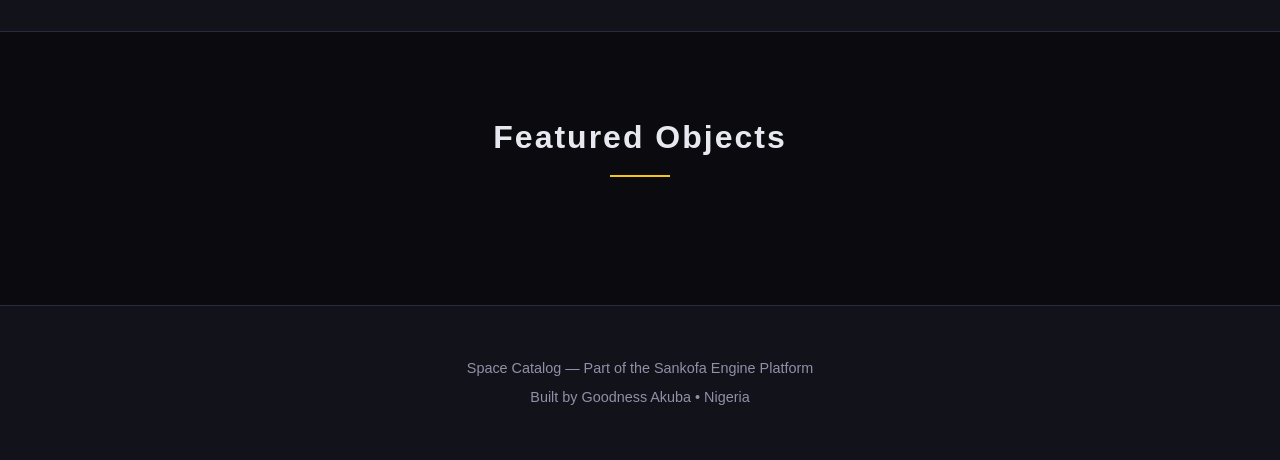
==== commit 9605cecb: "update and add astronauts" ====
--- a/frontend/index.html
+++ b/frontend/index.html
@@ -11,7 +11,7 @@
         <!--Navigation-->
         <nav class="navbar">
             <div class="nav-brand">
-                <h1>Space Catalog</h1>
+                <h1><a href="index.html">Space Catalog</a></h1>
                 <span>EXPLORE. LEARN. INSPIRE</span>
             </div>
             <ul class="nav-links">
@@ -20,6 +20,7 @@
                 <li><a href="planets.html">Planets</a></li>
                 <li><a href="agencies.html">Agencies</a></li>
                 <li><a href="messier_objects.html">Messier Objects</a></li>
+                <li><a href="astronauts.html">Astronauts</a></li>
                 <li><a href="news.html">News</a></li>
             </ul>
         </nav>
--- a/frontend/style/css/styles.css
+++ b/frontend/style/css/styles.css
@@ -94,6 +94,7 @@
     text-transform: uppercase;
     font-size: 0.8rem;
     letter-spacing: 1px;
+    display: flex;
 }
 
 #search-button:hover {
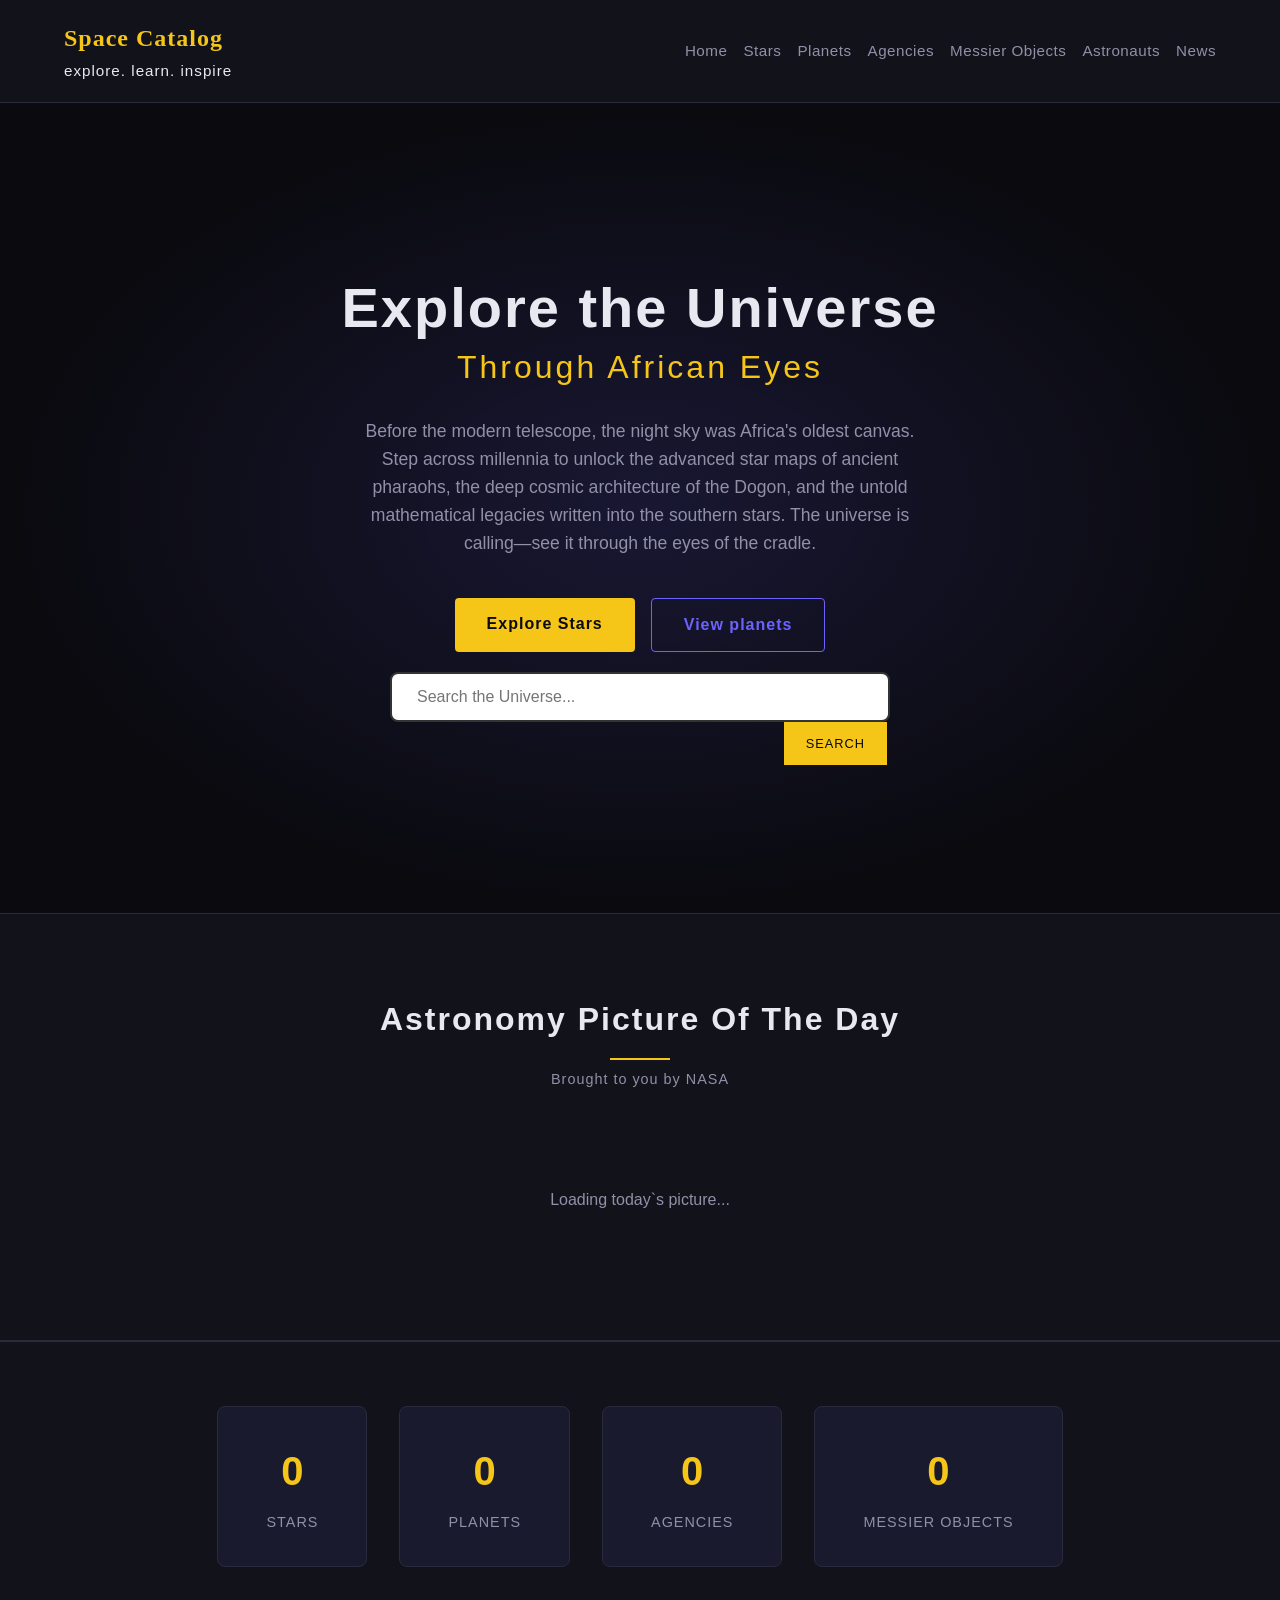
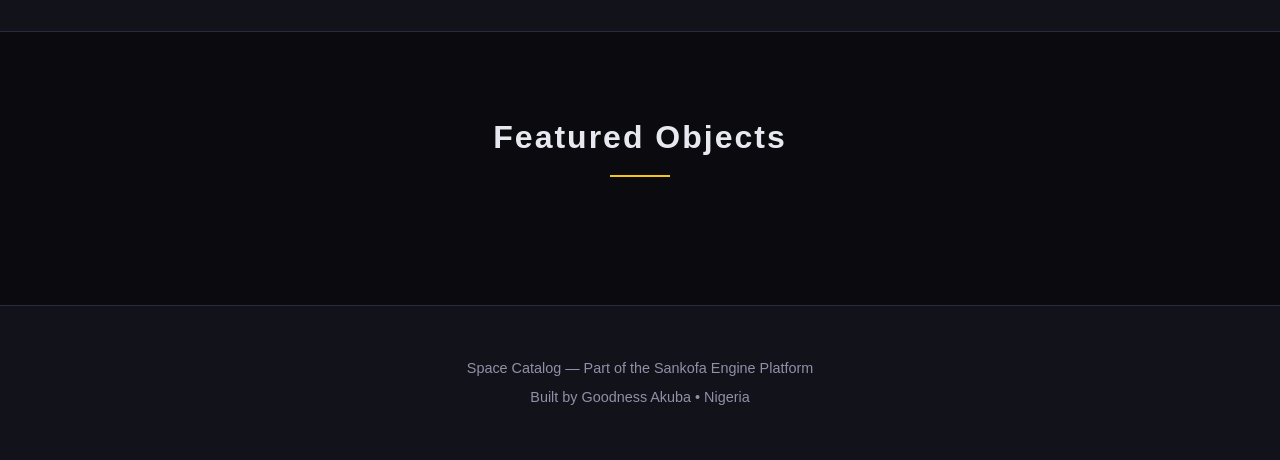
==== commit bd0d8082: "add image urls" ====
--- a/frontend/index.html
+++ b/frontend/index.html
@@ -5,7 +5,7 @@
         <meta name="viewport" content="width=device-width initial-scale=1.0" />
         <title>Space Catalog</title>
         <link rel="stylesheet" href="style/css/styles.css" />
-        <link rel="icon" type="image/png" href="logo.png" />
+        <link rel="icon" type="image/png" href="image/logo.png" />
     </head>
     <body>
         <!--Navigation-->
@@ -30,9 +30,12 @@
                 <h2>Explore the Universe</h2>
                 <h3>Through African Eyes</h3>
                 <p>
-                    A knowledge engine documenting space through the lens of
-                    African astronomical heritage- from ancient Egyptian star
-                    maps to Dogon cosmology and beyond.
+                    Before the modern telescope, the night sky was Africa's
+                    oldest canvas. Step across millennia to unlock the advanced
+                    star maps of ancient pharaohs, the deep cosmic architecture
+                    of the Dogon, and the untold mathematical legacies written
+                    into the southern stars. The universe is calling—see it
+                    through the eyes of the cradle.
                 </p>
                 <div class="hero-buttons">
                     <a href="stars.html" class="btn-primary">Explore Stars</a>
@@ -63,7 +66,7 @@
             </div>
         </section>
 
-        <!--Stars section -->
+        <!--Stats section -->
         <section class="stats">
             <div class="stat-card">
                 <h3 id="star-count">0</h3>
@@ -94,7 +97,6 @@
             <p>Space Catalog &mdash; Part of the Sankofa Engine Platform</p>
             <p>Built by Goodness Akuba &bull; Nigeria</p>
         </footer>
-
         <script src="static/api.js"></script>
         <script src="static/main.js"></script>
         <script src="static/search.js"></script>
--- a/frontend/style/css/styles.css
+++ b/frontend/style/css/styles.css
@@ -34,8 +34,8 @@
     color: inherit;
 }
 /* ==========================
-   NAVBAR
-   ========================== */
+    NAVBAR
+    ========================== */
 
 .navbar {
     display: flex;
@@ -168,7 +168,7 @@
 }
 /* =======================
     HERO
-   =======================*/
+    ======================*/
 
 .hero {
     min-height: 90vh;
@@ -317,8 +317,8 @@
 }
 
 /* =================
-  FEATURED
-  ================== */
+    FEATURED
+    ================== */
 
 .featured {
     padding: 5rem 4rem;
@@ -413,8 +413,8 @@
 }
 
 /* ===========================
-        SCROLLBAR
-        ========================== */
+    SCROLLBAR
+ ========================== */
 ::-webkit-scrollbar {
     width: 6px;
 }
@@ -433,8 +433,8 @@
 }
 
 /* ===========================
-   APOD SECTION
-   ========================== */
+    APOD SECTION
+    ========================== */
 .apod {
     padding: 5rem 4rem;
     background-color: var(--bg-secondary);
@@ -536,8 +536,8 @@
     grid-column: 1 / -1;
 }
 /* ===========================
-   PAGE HERO
-   =========================== */
+    PAGE HERO
+    =========================== */
 
 .page-hero {
     padding: 4rem;
@@ -564,8 +564,8 @@
 }
 
 /* ===========================
-   CATALOG GRID
-   =========================== */
+    CATALOG GRID
+    =========================== */
 
 .catalog {
     padding: 4rem;
@@ -859,6 +859,32 @@
     font-size: 0.9rem;
     min-width: 120px;
     text-align: center;
+}
+
+.african-names {
+    display: block;
+    margin-bottom: 0.4rem;
+}
+
+.culture {
+    color: #f5c518;
+    font-weight: 600;
+    text-transform: capitalize;
+    margin-right: 0.4rem;
+}
+
+/*Traditional uses*/
+.use-entry {
+    display: block;
+    margin-bottom: 0.6rem;
+    line-height: 0.4rem;
+}
+
+.use-category {
+    color: #6c63ff;
+    font-weight: 600;
+    text-transform: capitalize;
+    margin-right: 0.4rem;
 }
 /* ===================
     MOBILE RESPONSIVE FIXES
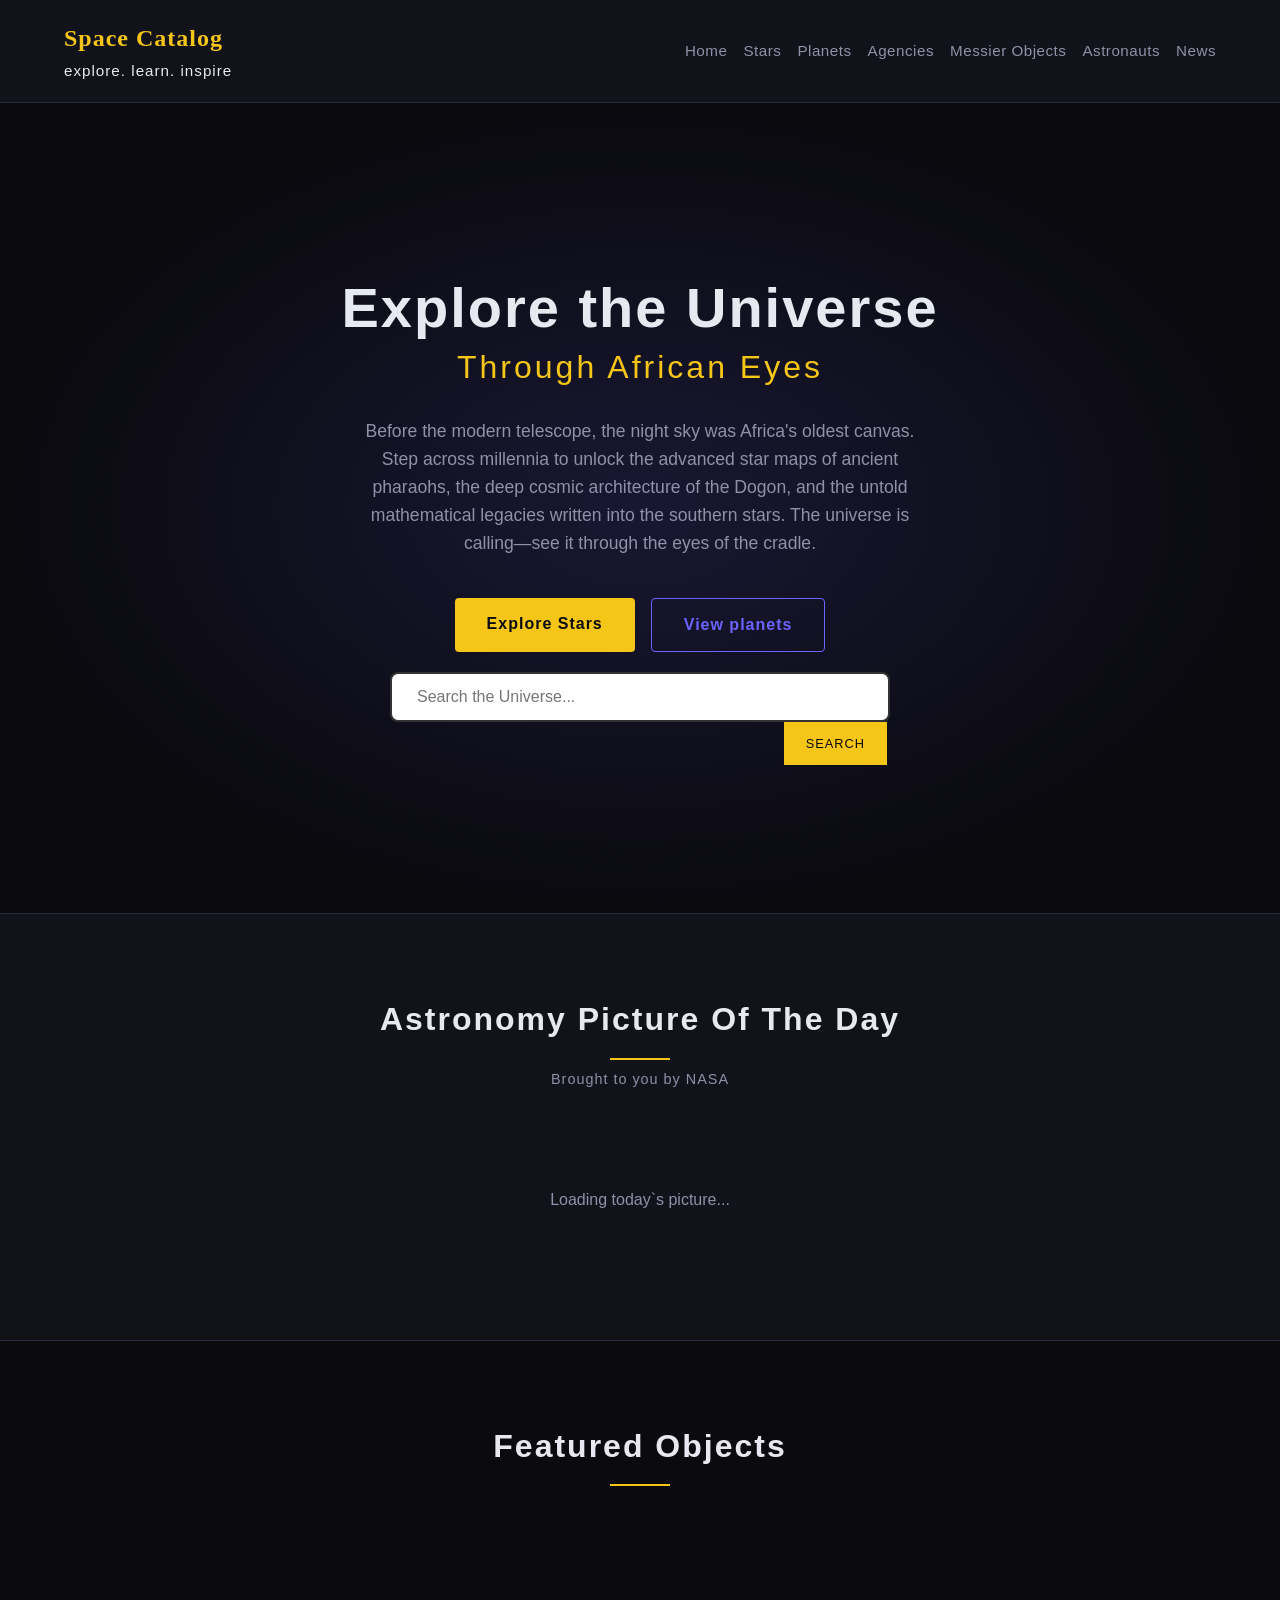
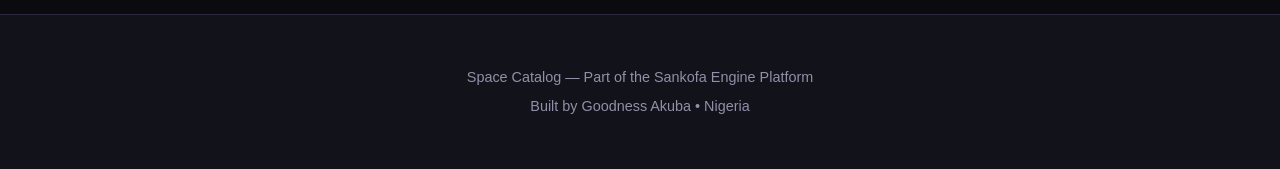
==== commit 55412163: "update astronaut.py" ====
--- a/frontend/index.html
+++ b/frontend/index.html
@@ -66,26 +66,6 @@
             </div>
         </section>
 
-        <!--Stats section -->
-        <section class="stats">
-            <div class="stat-card">
-                <h3 id="star-count">0</h3>
-                <p>Stars</p>
-            </div>
-            <div class="stat-card">
-                <h3 id="planet-count">0</h3>
-                <p>Planets</p>
-            </div>
-            <div class="stat-card">
-                <h3 id="agency-count">0</h3>
-                <p>Agencies</p>
-            </div>
-            <div class="stat-card">
-                <h3 id="messier-count">0</h3>
-                <p>Messier Objects</p>
-            </div>
-        </section>
-
         <!--Featured section -->
         <section class="featured">
             <h2>Featured Objects</h2>
